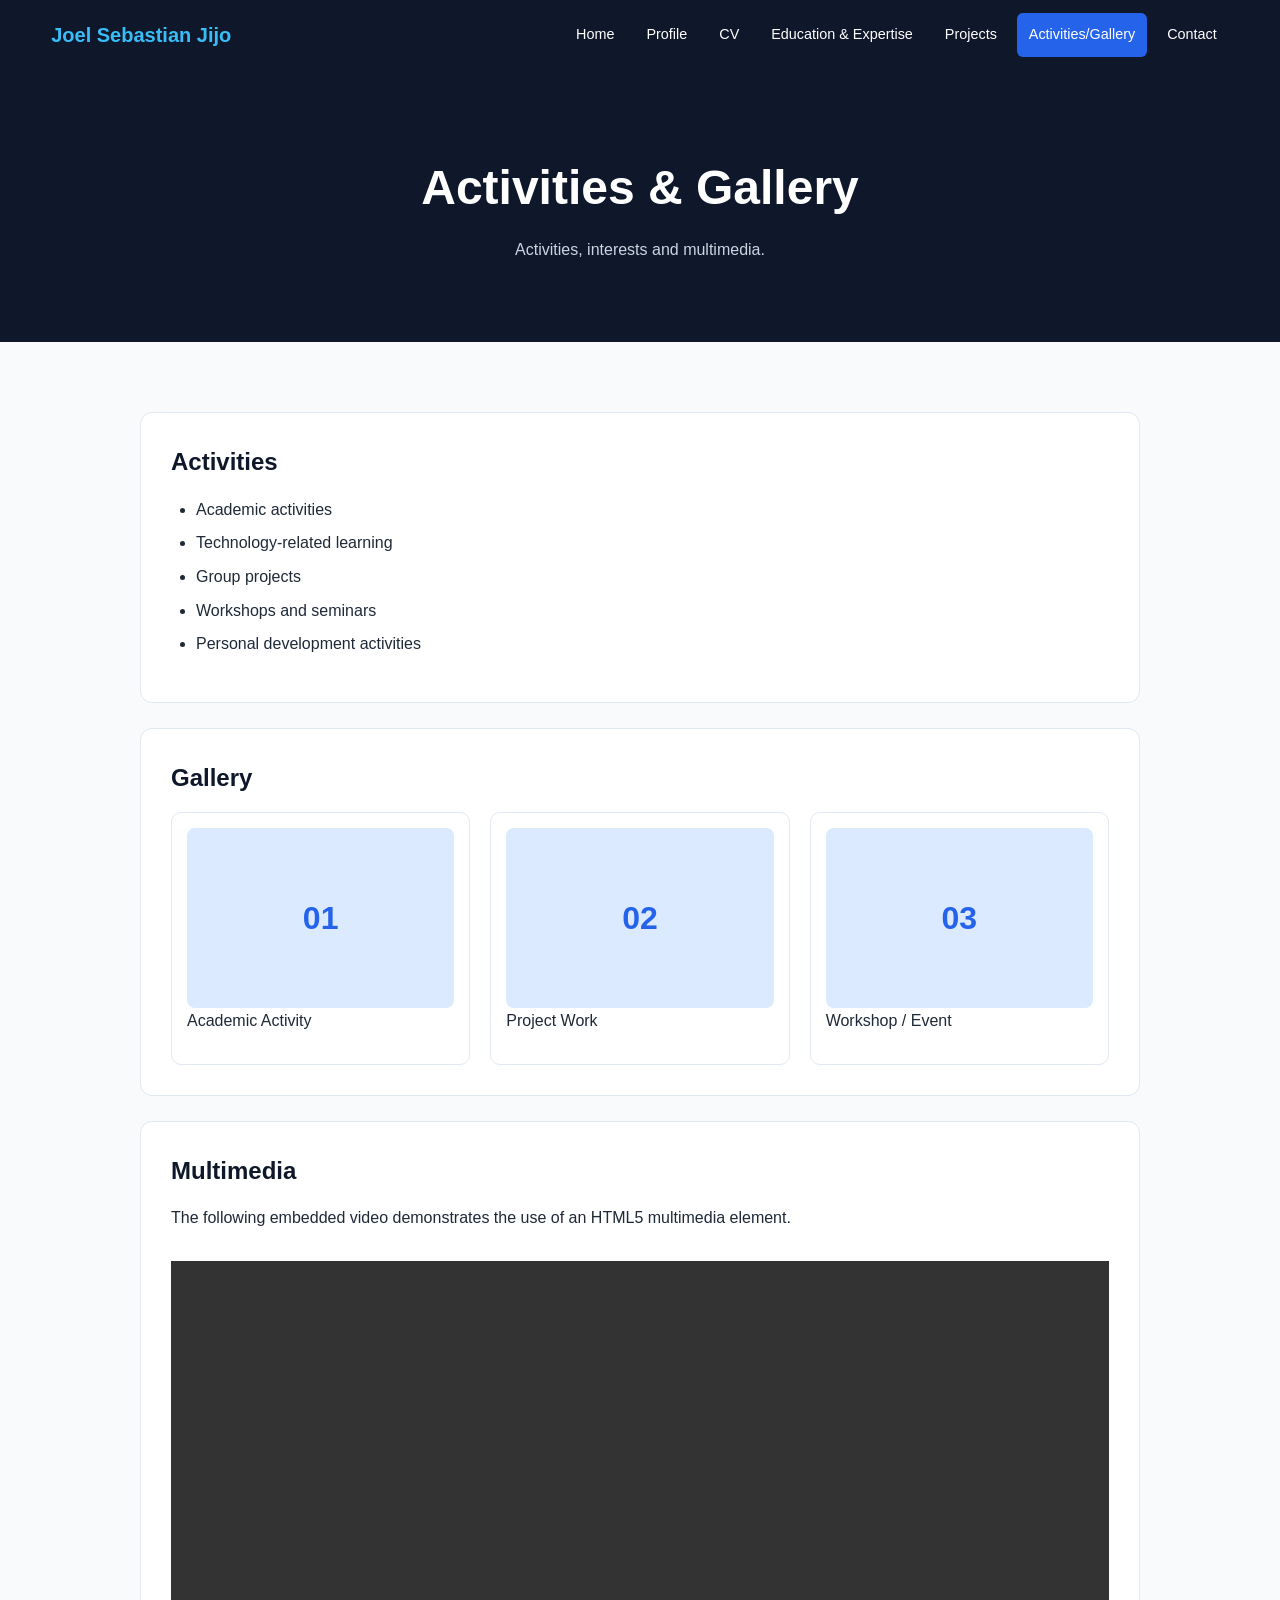
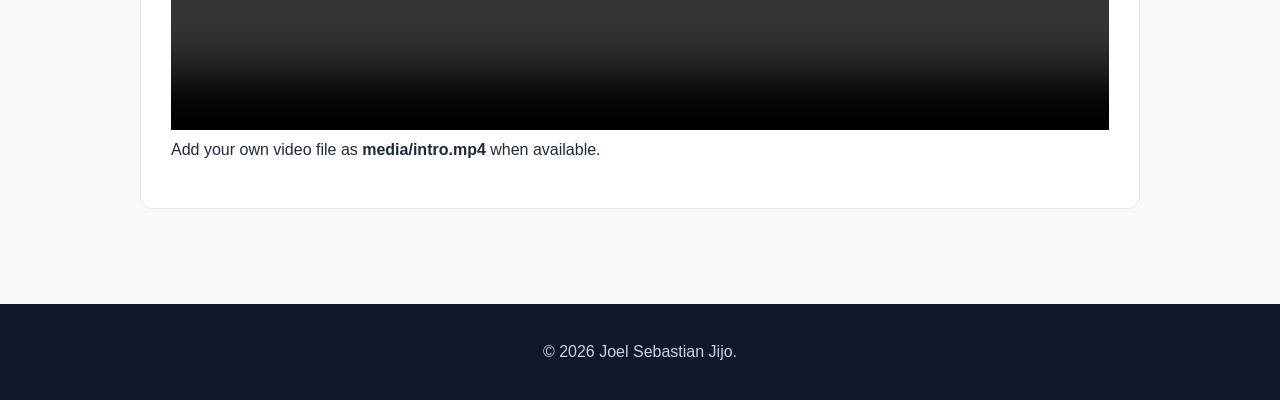
==== activities.html @ 9a3a24ae "Complete Phase 1 personal portfolio website" ====
<!DOCTYPE html>
<html lang="en">
<head>
    <meta charset="UTF-8">
    <meta name="viewport" content="width=device-width, initial-scale=1.0">
    <meta name="description" content="Activities and gallery of Joel Sebastian Jijo.">
    <meta name="author" content="Joel Sebastian Jijo">
    <title>Activities & Gallery | Joel Sebastian Jijo</title>
    <link rel="stylesheet" href="css/style.css">
</head>

<body>

<header class="site-header">
    <nav class="navbar">
        <div class="logo">
            <a href="index.html">Joel Sebastian Jijo</a>
        </div>

        <ul class="nav-links">
            <li><a href="index.html">Home</a></li>
            <li><a href="profile.html">Profile</a></li>
            <li><a href="cv.html">CV</a></li>
            <li><a href="education.html">Education & Expertise</a></li>
            <li><a href="projects.html">Projects</a></li>
            <li><a class="active" href="activities.html">Activities/Gallery</a></li>
            <li><a href="contact.html">Contact</a></li>
        </ul>
    </nav>
</header>

<main>

<section class="page-header">
    <h1>Activities & Gallery</h1>
    <p>Activities, interests and multimedia.</p>
</section>

<section class="content">

<article>
    <h2>Activities</h2>

    <ul>
        <li>Academic activities</li>
        <li>Technology-related learning</li>
        <li>Group projects</li>
        <li>Workshops and seminars</li>
        <li>Personal development activities</li>
    </ul>
</article>

<article>
    <h2>Gallery</h2>

    <div class="gallery">

        <div class="gallery-item">
            <div class="gallery-placeholder">01</div>
            <p>Academic Activity</p>
        </div>

        <div class="gallery-item">
            <div class="gallery-placeholder">02</div>
            <p>Project Work</p>
        </div>

        <div class="gallery-item">
            <div class="gallery-placeholder">03</div>
            <p>Workshop / Event</p>
        </div>

    </div>
</article>

<article>
    <h2>Multimedia</h2>

    <p>
        The following embedded video demonstrates the use of an HTML5
        multimedia element.
    </p>

    <div class="media-container">

        <video controls width="100%">
            <source src="media/intro.mp4" type="video/mp4">
            Your browser does not support the video element.
        </video>

    </div>

    <p>
        Add your own video file as
        <strong>media/intro.mp4</strong> when available.
    </p>
</article>

</section>

</main>

<footer class="site-footer">
    <p>&copy; 2026 Joel Sebastian Jijo.</p>
</footer>

</body>
</html>
---- css/style.css ----
/* ==============================
   General Styles
================================= */

* {
    margin: 0;
    padding: 0;
    box-sizing: border-box;
}

html {
    scroll-behavior: smooth;
}

body {
    font-family: Arial, Helvetica, sans-serif;
    line-height: 1.6;
    color: #1f2937;
    background-color: #f8fafc;
}

a {
    color: inherit;
    text-decoration: none;
}

img {
    max-width: 100%;
    display: block;
}

.container {
    width: min(1100px, 90%);
    margin: auto;
}


/* ==============================
   Navigation
================================= */

.site-header {
    background: #0f172a;
    color: white;
    position: sticky;
    top: 0;
    z-index: 1000;
}

.navbar {
    width: min(1200px, 92%);
    margin: auto;
    min-height: 70px;

    display: flex;
    justify-content: space-between;
    align-items: center;
    gap: 20px;
}

.logo a {
    font-size: 1.25rem;
    font-weight: 700;
    color: #38bdf8;
}

.nav-links {
    list-style: none;

    display: flex;
    flex-wrap: wrap;
    justify-content: center;
    gap: 8px;
}

.nav-links a {
    display: block;
    padding: 10px 12px;
    border-radius: 6px;
    font-size: 0.9rem;
    transition: 0.3s;
}

.nav-links a:hover,
.nav-links a.active {
    background: #2563eb;
    color: white;
}


/* ==============================
   Hero
================================= */

.hero {
    width: min(1100px, 90%);
    margin: auto;
    min-height: 75vh;

    display: grid;
    grid-template-columns: 2fr 1fr;
    align-items: center;
    gap: 60px;
}

.hero-content h1 {
    font-size: clamp(2.5rem, 6vw, 4.5rem);
    line-height: 1.1;
    margin: 15px 0;
    color: #0f172a;
}

.hero-content h1 span {
    color: #2563eb;
}

.hero-content > p:not(.eyebrow) {
    max-width: 650px;
    font-size: 1.1rem;
    color: #64748b;
}

.eyebrow {
    color: #2563eb;
    font-weight: bold;
    letter-spacing: 2px;
    font-size: 0.85rem;
}

.hero-buttons {
    margin-top: 30px;

    display: flex;
    flex-wrap: wrap;
    gap: 15px;
}

.btn {
    display: inline-block;
    padding: 12px 22px;
    background: #2563eb;
    color: white;
    border: 2px solid #2563eb;
    border-radius: 8px;
    font-weight: bold;
    transition: 0.3s;
}

.btn:hover {
    background: #1d4ed8;
    transform: translateY(-2px);
}

.btn-outline {
    background: transparent;
    color: #2563eb;
}

.btn-outline:hover {
    color: white;
}


/* ==============================
   Hero Card
================================= */

.hero-card {
    background: white;
    padding: 35px;
    border-radius: 20px;
    text-align: center;

    border: 1px solid #e2e8f0;

    box-shadow: 0 15px 40px rgba(15, 23, 42, 0.1);
}

.profile-placeholder {
    width: 180px;
    height: 180px;
    margin: auto auto 20px;

    display: grid;
    place-items: center;

    border-radius: 50%;
    background: linear-gradient(135deg, #2563eb, #38bdf8);
    color: white;

    font-size: 3rem;
    font-weight: bold;
}

.hero-card h2 {
    margin-bottom: 8px;
}

.hero-card p {
    color: #64748b;
}


/* ==============================
   Sections
================================= */

.section {
    width: min(1100px, 90%);
    margin: auto;
    padding: 90px 0;
}

.section-heading {
    text-align: center;
    margin-bottom: 40px;
}

.section-heading h2 {
    font-size: 2.3rem;
    margin-top: 8px;
    color: #0f172a;
}


/* ==============================
   Cards / Grid
================================= */

.cards {
    display: grid;
    gap: 25px;
}

.three-column {
    grid-template-columns: repeat(3, 1fr);
}

.card {
    background: white;
    padding: 30px;
    border-radius: 12px;

    border: 1px solid #e2e8f0;

    box-shadow: 0 8px 25px rgba(15, 23, 42, 0.06);
}

.card h3 {
    color: #0f172a;
    margin-bottom: 12px;
}

.card p {
    color: #64748b;
    margin-bottom: 15px;
}

.card a {
    color: #2563eb;
    font-weight: bold;
}


/* ==============================
   Page Header
================================= */

.page-header {
    background: #0f172a;
    color: white;
    padding: 80px 5%;
    text-align: center;
}

.page-header h1 {
    font-size: 3rem;
    margin-bottom: 10px;
}

.page-header p {
    color: #cbd5e1;
}


/* ==============================
   Content
================================= */

.content {
    width: min(1000px, 90%);
    margin: auto;
    padding: 70px 0;
}

.content article {
    background: white;
    padding: 30px;
    margin-bottom: 25px;
    border-radius: 12px;
    border: 1px solid #e2e8f0;
}

.content h2 {
    color: #0f172a;
    margin-bottom: 15px;
}

.content p {
    margin-bottom: 15px;
}

.content ul {
    padding-left: 25px;
    margin-bottom: 15px;
}

.content li {
    margin-bottom: 8px;
}


/* ==============================
   Tables
================================= */

.table-container {
    overflow-x: auto;
}

table {
    width: 100%;
    border-collapse: collapse;
    margin-top: 20px;
    background: white;
}

th,
td {
    padding: 14px;
    border: 1px solid #cbd5e1;
    text-align: left;
}

th {
    background: #2563eb;
    color: white;
}

tr:nth-child(even) {
    background: #f1f5f9;
}


/* ==============================
   Projects
================================= */

.project-grid {
    display: grid;
    grid-template-columns: repeat(2, 1fr);
    gap: 25px;
}

.project-card {
    background: white;
    border: 1px solid #e2e8f0;
    border-radius: 12px;
    padding: 30px;
}

.project-card h2 {
    color: #2563eb;
    margin-bottom: 12px;
}


/* ==============================
   Gallery
================================= */

.gallery {
    display: grid;
    grid-template-columns: repeat(3, 1fr);
    gap: 20px;
}

.gallery-item {
    background: white;
    padding: 15px;
    border-radius: 10px;
    border: 1px solid #e2e8f0;
}

.gallery-placeholder {
    height: 180px;
    display: grid;
    place-items: center;
    background: #dbeafe;
    color: #2563eb;
    font-size: 2rem;
    font-weight: bold;
    border-radius: 8px;
}


/* ==============================
   Contact Form
================================= */

.contact-grid {
    display: grid;
    grid-template-columns: 1fr 1.5fr;
    gap: 30px;
}

.form-group {
    margin-bottom: 20px;
}

.form-group label {
    display: block;
    margin-bottom: 7px;
    font-weight: bold;
}

input,
textarea,
select {
    width: 100%;
    padding: 12px;
    border: 1px solid #cbd5e1;
    border-radius: 7px;
    font: inherit;
}

textarea {
    min-height: 150px;
    resize: vertical;
}

.radio-group,
.checkbox-group {
    display: flex;
    gap: 15px;
    flex-wrap: wrap;
}

.radio-group label,
.checkbox-group label {
    font-weight: normal;
}

input[type="radio"],
input[type="checkbox"] {
    width: auto;
}


/* ==============================
   Multimedia
================================= */

.media-container {
    margin-top: 30px;
}

iframe {
    width: 100%;
    min-height: 350px;
    border: 0;
    border-radius: 10px;
}


/* ==============================
   Footer
================================= */

.site-footer {
    background: #0f172a;
    color: #cbd5e1;
    text-align: center;
    padding: 30px 20px;
}

.site-footer p {
    margin: 5px;
}


/* ==============================
   Responsive Design
================================= */

@media (max-width: 850px) {

    .navbar {
        flex-direction: column;
        padding: 15px 0;
    }

    .nav-links {
        width: 100%;
    }

    .hero {
        grid-template-columns: 1fr;
        text-align: center;
        padding: 60px 0;
    }

    .hero-buttons {
        justify-content: center;
    }

    .three-column {
        grid-template-columns: 1fr;
    }

    .project-grid {
        grid-template-columns: 1fr;
    }

    .gallery {
        grid-template-columns: repeat(2, 1fr);
    }

    .contact-grid {
        grid-template-columns: 1fr;
    }
}


@media (max-width: 550px) {

    .nav-links {
        flex-direction: column;
        align-items: stretch;
    }

    .nav-links a {
        text-align: center;
    }

    .hero-content h1 {
        font-size: 2.5rem;
    }

    .section {
        padding: 60px 0;
    }

    .page-header h1 {
        font-size: 2.2rem;
    }

    .gallery {
        grid-template-columns: 1fr;
    }

    .hero-card {
        padding: 25px;
    }

    .profile-placeholder {
        width: 140px;
        height: 140px;
    }
}
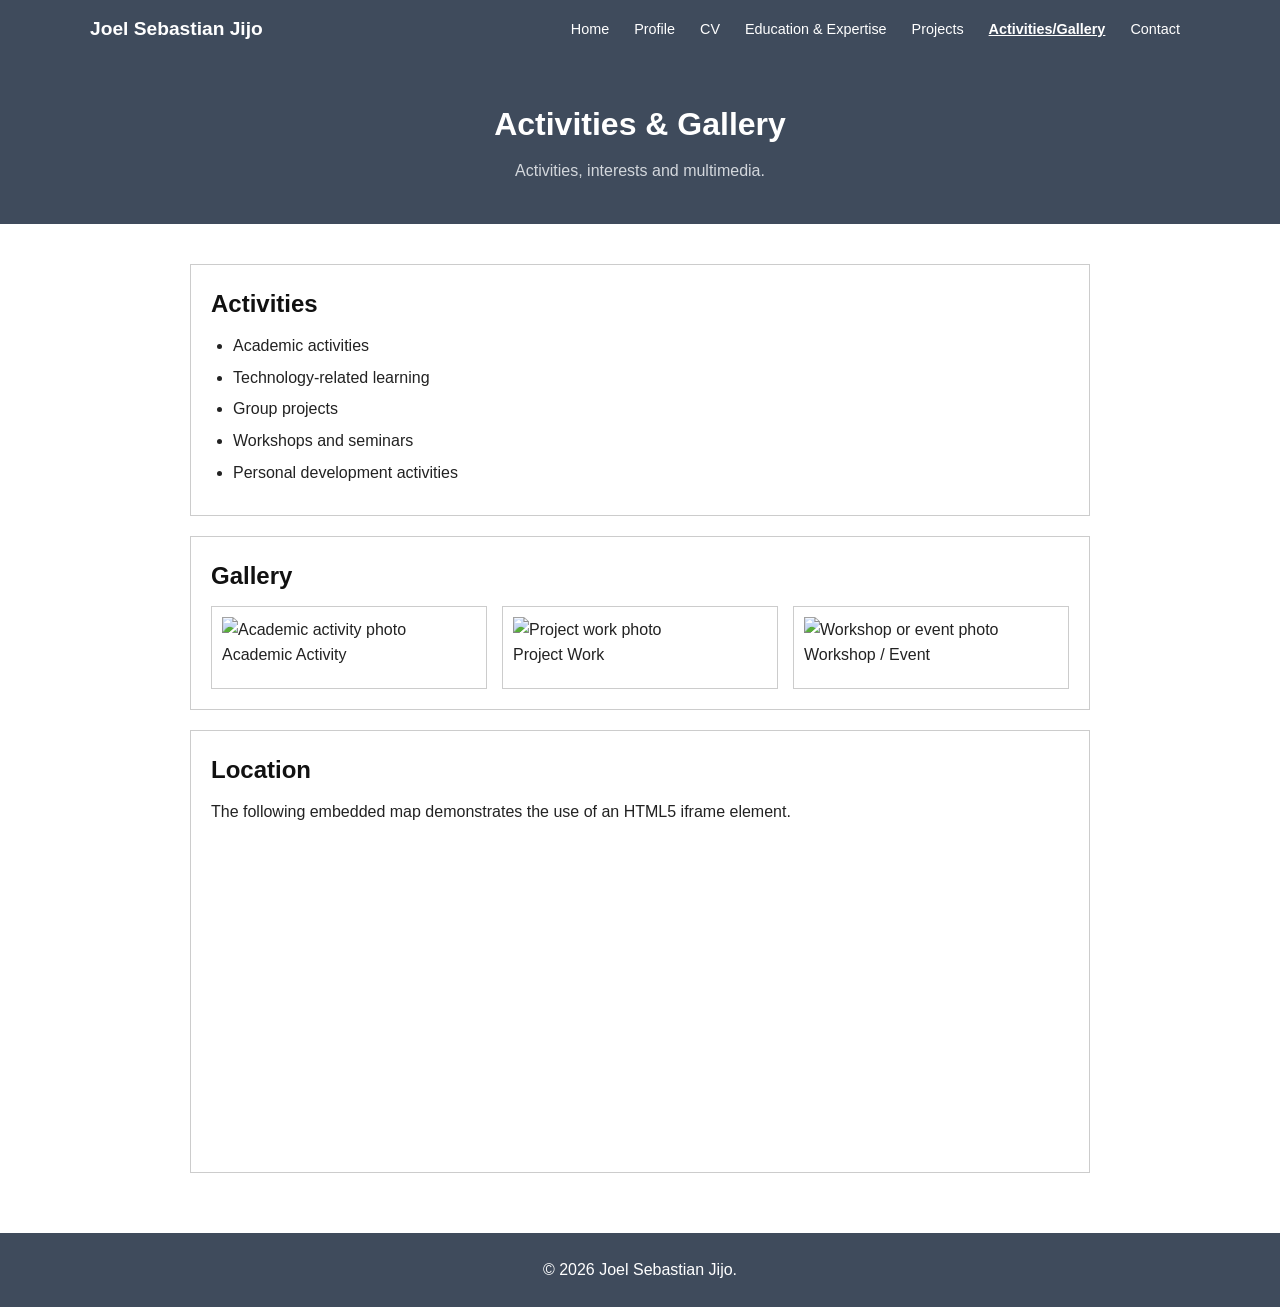
==== commit 59cbe131: "Phase 1: fill in real content, add images, map iframe, fix contact links" ====
--- a/activities.html
+++ b/activities.html
@@ -56,17 +56,17 @@
     <div class="gallery">
 
         <div class="gallery-item">
-            <div class="gallery-placeholder">01</div>
+            <img src="images/activity-1.jpg" alt="Academic activity photo">
             <p>Academic Activity</p>
         </div>
 
         <div class="gallery-item">
-            <div class="gallery-placeholder">02</div>
+            <img src="images/activity-2.jpg" alt="Project work photo">
             <p>Project Work</p>
         </div>
 
         <div class="gallery-item">
-            <div class="gallery-placeholder">03</div>
+            <img src="images/activity-3.jpg" alt="Workshop or event photo">
             <p>Workshop / Event</p>
         </div>
 
@@ -74,26 +74,23 @@
 </article>
 
 <article>
-    <h2>Multimedia</h2>
+    <h2>Location</h2>
 
     <p>
-        The following embedded video demonstrates the use of an HTML5
-        multimedia element.
+        The following embedded map demonstrates the use of an HTML5
+        iframe element.
     </p>
 
     <div class="media-container">
 
-        <video controls width="100%">
-            <source src="media/intro.mp4" type="video/mp4">
-            Your browser does not support the video element.
-        </video>
+        <iframe
+            src="https://www.google.com/maps?q=Kerala,India&output=embed"
+            loading="lazy"
+            referrerpolicy="no-referrer-when-downgrade"
+            title="My location on Google Maps">
+        </iframe>
 
     </div>
-
-    <p>
-        Add your own video file as
-        <strong>media/intro.mp4</strong> when available.
-    </p>
 </article>
 
 </section>
--- a/css/style.css
+++ b/css/style.css
@@ -8,20 +8,16 @@
     box-sizing: border-box;
 }
 
-html {
-    scroll-behavior: smooth;
-}
-
 body {
     font-family: Arial, Helvetica, sans-serif;
     line-height: 1.6;
-    color: #1f2937;
-    background-color: #f8fafc;
+    color: #222222;
+    background-color: #ffffff;
 }
 
 a {
-    color: inherit;
-    text-decoration: none;
+    color: #3f4b5c;
+    text-decoration: underline;
 }
 
 img {
@@ -30,7 +26,8 @@
 }
 
 .container {
-    width: min(1100px, 90%);
+    width: 90%;
+    max-width: 1000px;
     margin: auto;
 }
 
@@ -40,28 +37,28 @@
 ================================= */
 
 .site-header {
-    background: #0f172a;
-    color: white;
-    position: sticky;
-    top: 0;
-    z-index: 1000;
+    background: #3f4b5c;
+    color: white;
+    padding: 10px 0;
 }
 
 .navbar {
-    width: min(1200px, 92%);
+    width: 90%;
+    max-width: 1100px;
     margin: auto;
-    min-height: 70px;
-
-    display: flex;
+
+    display: flex;
+    flex-wrap: wrap;
     justify-content: space-between;
     align-items: center;
-    gap: 20px;
+    gap: 10px;
 }
 
 .logo a {
-    font-size: 1.25rem;
-    font-weight: 700;
-    color: #38bdf8;
+    font-size: 1.2rem;
+    font-weight: bold;
+    color: white;
+    text-decoration: none;
 }
 
 .nav-links {
@@ -69,22 +66,21 @@
 
     display: flex;
     flex-wrap: wrap;
-    justify-content: center;
-    gap: 8px;
+    gap: 5px;
 }
 
 .nav-links a {
     display: block;
-    padding: 10px 12px;
-    border-radius: 6px;
+    padding: 8px 10px;
+    color: white;
+    text-decoration: none;
     font-size: 0.9rem;
-    transition: 0.3s;
 }
 
 .nav-links a:hover,
 .nav-links a.active {
-    background: #2563eb;
-    color: white;
+    text-decoration: underline;
+    font-weight: bold;
 }
 
 
@@ -93,71 +89,72 @@
 ================================= */
 
 .hero {
-    width: min(1100px, 90%);
+    width: 90%;
+    max-width: 1000px;
     margin: auto;
-    min-height: 75vh;
-
-    display: grid;
-    grid-template-columns: 2fr 1fr;
+    padding: 40px 0;
+
+    display: flex;
+    flex-wrap: wrap;
     align-items: center;
-    gap: 60px;
+    gap: 30px;
+}
+
+.hero-content {
+    flex: 2;
+    min-width: 280px;
 }
 
 .hero-content h1 {
-    font-size: clamp(2.5rem, 6vw, 4.5rem);
-    line-height: 1.1;
-    margin: 15px 0;
-    color: #0f172a;
+    font-size: 2.2rem;
+    margin: 10px 0;
+    color: #111111;
 }
 
 .hero-content h1 span {
-    color: #2563eb;
+    color: #3f4b5c;
 }
 
 .hero-content > p:not(.eyebrow) {
-    max-width: 650px;
-    font-size: 1.1rem;
-    color: #64748b;
+    font-size: 1rem;
+    color: #444444;
 }
 
 .eyebrow {
-    color: #2563eb;
-    font-weight: bold;
-    letter-spacing: 2px;
+    color: #3f4b5c;
+    font-weight: bold;
     font-size: 0.85rem;
 }
 
 .hero-buttons {
-    margin-top: 30px;
-
-    display: flex;
-    flex-wrap: wrap;
-    gap: 15px;
+    margin-top: 20px;
+
+    display: flex;
+    flex-wrap: wrap;
+    gap: 10px;
 }
 
 .btn {
     display: inline-block;
-    padding: 12px 22px;
-    background: #2563eb;
-    color: white;
-    border: 2px solid #2563eb;
-    border-radius: 8px;
-    font-weight: bold;
-    transition: 0.3s;
+    padding: 10px 18px;
+    background: #3f4b5c;
+    color: white;
+    text-decoration: none;
+    border: 2px solid #3f4b5c;
+    font-weight: bold;
 }
 
 .btn:hover {
-    background: #1d4ed8;
-    transform: translateY(-2px);
+    background: #2e3746;
 }
 
 .btn-outline {
-    background: transparent;
-    color: #2563eb;
+    background: white;
+    color: #3f4b5c;
 }
 
 .btn-outline:hover {
-    color: white;
+    background: #e7e9ec;
 }
 
 
@@ -166,38 +163,38 @@
 ================================= */
 
 .hero-card {
-    background: white;
-    padding: 35px;
-    border-radius: 20px;
+    flex: 1;
+    min-width: 220px;
+
+    background: #f5f5f5;
+    padding: 25px;
     text-align: center;
-
-    border: 1px solid #e2e8f0;
-
-    box-shadow: 0 15px 40px rgba(15, 23, 42, 0.1);
+    border: 1px solid #cccccc;
 }
 
 .profile-placeholder {
-    width: 180px;
-    height: 180px;
-    margin: auto auto 20px;
-
-    display: grid;
-    place-items: center;
+    width: 120px;
+    height: 120px;
+    margin: 0 auto 15px;
+
+    display: flex;
+    align-items: center;
+    justify-content: center;
 
     border-radius: 50%;
-    background: linear-gradient(135deg, #2563eb, #38bdf8);
-    color: white;
-
-    font-size: 3rem;
+    background: #3f4b5c;
+    color: white;
+
+    font-size: 2rem;
     font-weight: bold;
 }
 
 .hero-card h2 {
-    margin-bottom: 8px;
+    margin-bottom: 5px;
 }
 
 .hero-card p {
-    color: #64748b;
+    color: #555555;
 }
 
 
@@ -206,20 +203,21 @@
 ================================= */
 
 .section {
-    width: min(1100px, 90%);
+    width: 90%;
+    max-width: 1000px;
     margin: auto;
-    padding: 90px 0;
+    padding: 50px 0;
 }
 
 .section-heading {
     text-align: center;
-    margin-bottom: 40px;
+    margin-bottom: 25px;
 }
 
 .section-heading h2 {
-    font-size: 2.3rem;
-    margin-top: 8px;
-    color: #0f172a;
+    font-size: 1.8rem;
+    margin-top: 5px;
+    color: #111111;
 }
 
 
@@ -228,36 +226,33 @@
 ================================= */
 
 .cards {
-    display: grid;
-    gap: 25px;
-}
-
-.three-column {
-    grid-template-columns: repeat(3, 1fr);
+    display: flex;
+    flex-wrap: wrap;
+    gap: 20px;
+}
+
+.three-column .card {
+    flex: 1;
+    min-width: 220px;
 }
 
 .card {
-    background: white;
-    padding: 30px;
-    border-radius: 12px;
-
-    border: 1px solid #e2e8f0;
-
-    box-shadow: 0 8px 25px rgba(15, 23, 42, 0.06);
+    background: #ffffff;
+    padding: 20px;
+    border: 1px solid #cccccc;
 }
 
 .card h3 {
-    color: #0f172a;
-    margin-bottom: 12px;
+    color: #111111;
+    margin-bottom: 8px;
 }
 
 .card p {
-    color: #64748b;
-    margin-bottom: 15px;
+    color: #444444;
+    margin-bottom: 10px;
 }
 
 .card a {
-    color: #2563eb;
     font-weight: bold;
 }
 
@@ -267,56 +262,56 @@
 ================================= */
 
 .page-header {
-    background: #0f172a;
-    color: white;
-    padding: 80px 5%;
+    background: #3f4b5c;
+    color: white;
+    padding: 40px 5%;
     text-align: center;
 }
 
 .page-header h1 {
-    font-size: 3rem;
+    font-size: 2rem;
+    margin-bottom: 8px;
+}
+
+.page-header p {
+    color: #d3d7dc;
+}
+
+
+/* ==============================
+   Content
+================================= */
+
+.content {
+    width: 90%;
+    max-width: 900px;
+    margin: auto;
+    padding: 40px 0;
+}
+
+.content article {
+    background: #ffffff;
+    padding: 20px;
+    margin-bottom: 20px;
+    border: 1px solid #cccccc;
+}
+
+.content h2 {
+    color: #111111;
     margin-bottom: 10px;
 }
 
-.page-header p {
-    color: #cbd5e1;
-}
-
-
-/* ==============================
-   Content
-================================= */
-
-.content {
-    width: min(1000px, 90%);
-    margin: auto;
-    padding: 70px 0;
-}
-
-.content article {
-    background: white;
-    padding: 30px;
-    margin-bottom: 25px;
-    border-radius: 12px;
-    border: 1px solid #e2e8f0;
-}
-
-.content h2 {
-    color: #0f172a;
-    margin-bottom: 15px;
-}
-
 .content p {
-    margin-bottom: 15px;
+    margin-bottom: 10px;
 }
 
 .content ul {
-    padding-left: 25px;
-    margin-bottom: 15px;
+    padding-left: 22px;
+    margin-bottom: 10px;
 }
 
 .content li {
-    margin-bottom: 8px;
+    margin-bottom: 6px;
 }
 
 
@@ -331,24 +326,24 @@
 table {
     width: 100%;
     border-collapse: collapse;
-    margin-top: 20px;
+    margin-top: 15px;
     background: white;
 }
 
 th,
 td {
-    padding: 14px;
-    border: 1px solid #cbd5e1;
+    padding: 10px;
+    border: 1px solid #cccccc;
     text-align: left;
 }
 
 th {
-    background: #2563eb;
+    background: #3f4b5c;
     color: white;
 }
 
 tr:nth-child(even) {
-    background: #f1f5f9;
+    background: #f5f5f5;
 }
 
 
@@ -357,70 +352,79 @@
 ================================= */
 
 .project-grid {
-    display: grid;
-    grid-template-columns: repeat(2, 1fr);
+    display: flex;
+    flex-wrap: wrap;
+    gap: 20px;
+}
+
+.project-card {
+    flex: 1;
+    min-width: 260px;
+
+    background: white;
+    border: 1px solid #cccccc;
+    padding: 20px;
+}
+
+.project-card h2 {
+    color: #3f4b5c;
+    margin-bottom: 8px;
+}
+
+
+/* ==============================
+   Gallery
+================================= */
+
+.gallery {
+    display: flex;
+    flex-wrap: wrap;
+    gap: 15px;
+}
+
+.gallery-item {
+    flex: 1;
+    min-width: 160px;
+
+    background: white;
+    padding: 10px;
+    border: 1px solid #cccccc;
+}
+
+.gallery-placeholder {
+    height: 140px;
+    display: flex;
+    align-items: center;
+    justify-content: center;
+    background: #e7e9ec;
+    color: #3f4b5c;
+    font-size: 1.5rem;
+    font-weight: bold;
+}
+
+
+/* ==============================
+   Contact Form
+================================= */
+
+.contact-grid {
+    display: flex;
+    flex-wrap: wrap;
     gap: 25px;
 }
 
-.project-card {
-    background: white;
-    border: 1px solid #e2e8f0;
-    border-radius: 12px;
-    padding: 30px;
-}
-
-.project-card h2 {
-    color: #2563eb;
-    margin-bottom: 12px;
-}
-
-
-/* ==============================
-   Gallery
-================================= */
-
-.gallery {
-    display: grid;
-    grid-template-columns: repeat(3, 1fr);
-    gap: 20px;
-}
-
-.gallery-item {
-    background: white;
-    padding: 15px;
-    border-radius: 10px;
-    border: 1px solid #e2e8f0;
-}
-
-.gallery-placeholder {
-    height: 180px;
-    display: grid;
-    place-items: center;
-    background: #dbeafe;
-    color: #2563eb;
-    font-size: 2rem;
-    font-weight: bold;
-    border-radius: 8px;
-}
-
-
-/* ==============================
-   Contact Form
-================================= */
-
-.contact-grid {
-    display: grid;
-    grid-template-columns: 1fr 1.5fr;
-    gap: 30px;
+.contact-grid article {
+    flex: 1;
+    min-width: 260px;
 }
 
 .form-group {
-    margin-bottom: 20px;
+    margin-bottom: 15px;
 }
 
 .form-group label {
     display: block;
-    margin-bottom: 7px;
+    margin-bottom: 5px;
     font-weight: bold;
 }
 
@@ -428,21 +432,20 @@
 textarea,
 select {
     width: 100%;
-    padding: 12px;
-    border: 1px solid #cbd5e1;
-    border-radius: 7px;
+    padding: 8px;
+    border: 1px solid #999999;
     font: inherit;
 }
 
 textarea {
-    min-height: 150px;
+    min-height: 120px;
     resize: vertical;
 }
 
 .radio-group,
 .checkbox-group {
     display: flex;
-    gap: 15px;
+    gap: 12px;
     flex-wrap: wrap;
 }
 
@@ -462,14 +465,13 @@
 ================================= */
 
 .media-container {
-    margin-top: 30px;
+    margin-top: 20px;
 }
 
 iframe {
     width: 100%;
-    min-height: 350px;
+    min-height: 300px;
     border: 0;
-    border-radius: 10px;
 }
 
 
@@ -478,14 +480,14 @@
 ================================= */
 
 .site-footer {
-    background: #0f172a;
-    color: #cbd5e1;
+    background: #3f4b5c;
+    color: white;
     text-align: center;
-    padding: 30px 20px;
+    padding: 20px;
 }
 
 .site-footer p {
-    margin: 5px;
+    margin: 4px;
 }
 
 
@@ -493,78 +495,23 @@
    Responsive Design
 ================================= */
 
-@media (max-width: 850px) {
+@media (max-width: 700px) {
 
     .navbar {
         flex-direction: column;
-        padding: 15px 0;
+        padding: 10px 0;
     }
 
     .nav-links {
-        width: 100%;
+        justify-content: center;
     }
 
     .hero {
-        grid-template-columns: 1fr;
+        flex-direction: column;
         text-align: center;
-        padding: 60px 0;
     }
 
     .hero-buttons {
         justify-content: center;
     }
-
-    .three-column {
-        grid-template-columns: 1fr;
-    }
-
-    .project-grid {
-        grid-template-columns: 1fr;
-    }
-
-    .gallery {
-        grid-template-columns: repeat(2, 1fr);
-    }
-
-    .contact-grid {
-        grid-template-columns: 1fr;
-    }
-}
-
-
-@media (max-width: 550px) {
-
-    .nav-links {
-        flex-direction: column;
-        align-items: stretch;
-    }
-
-    .nav-links a {
-        text-align: center;
-    }
-
-    .hero-content h1 {
-        font-size: 2.5rem;
-    }
-
-    .section {
-        padding: 60px 0;
-    }
-
-    .page-header h1 {
-        font-size: 2.2rem;
-    }
-
-    .gallery {
-        grid-template-columns: 1fr;
-    }
-
-    .hero-card {
-        padding: 25px;
-    }
-
-    .profile-placeholder {
-        width: 140px;
-        height: 140px;
-    }
 }
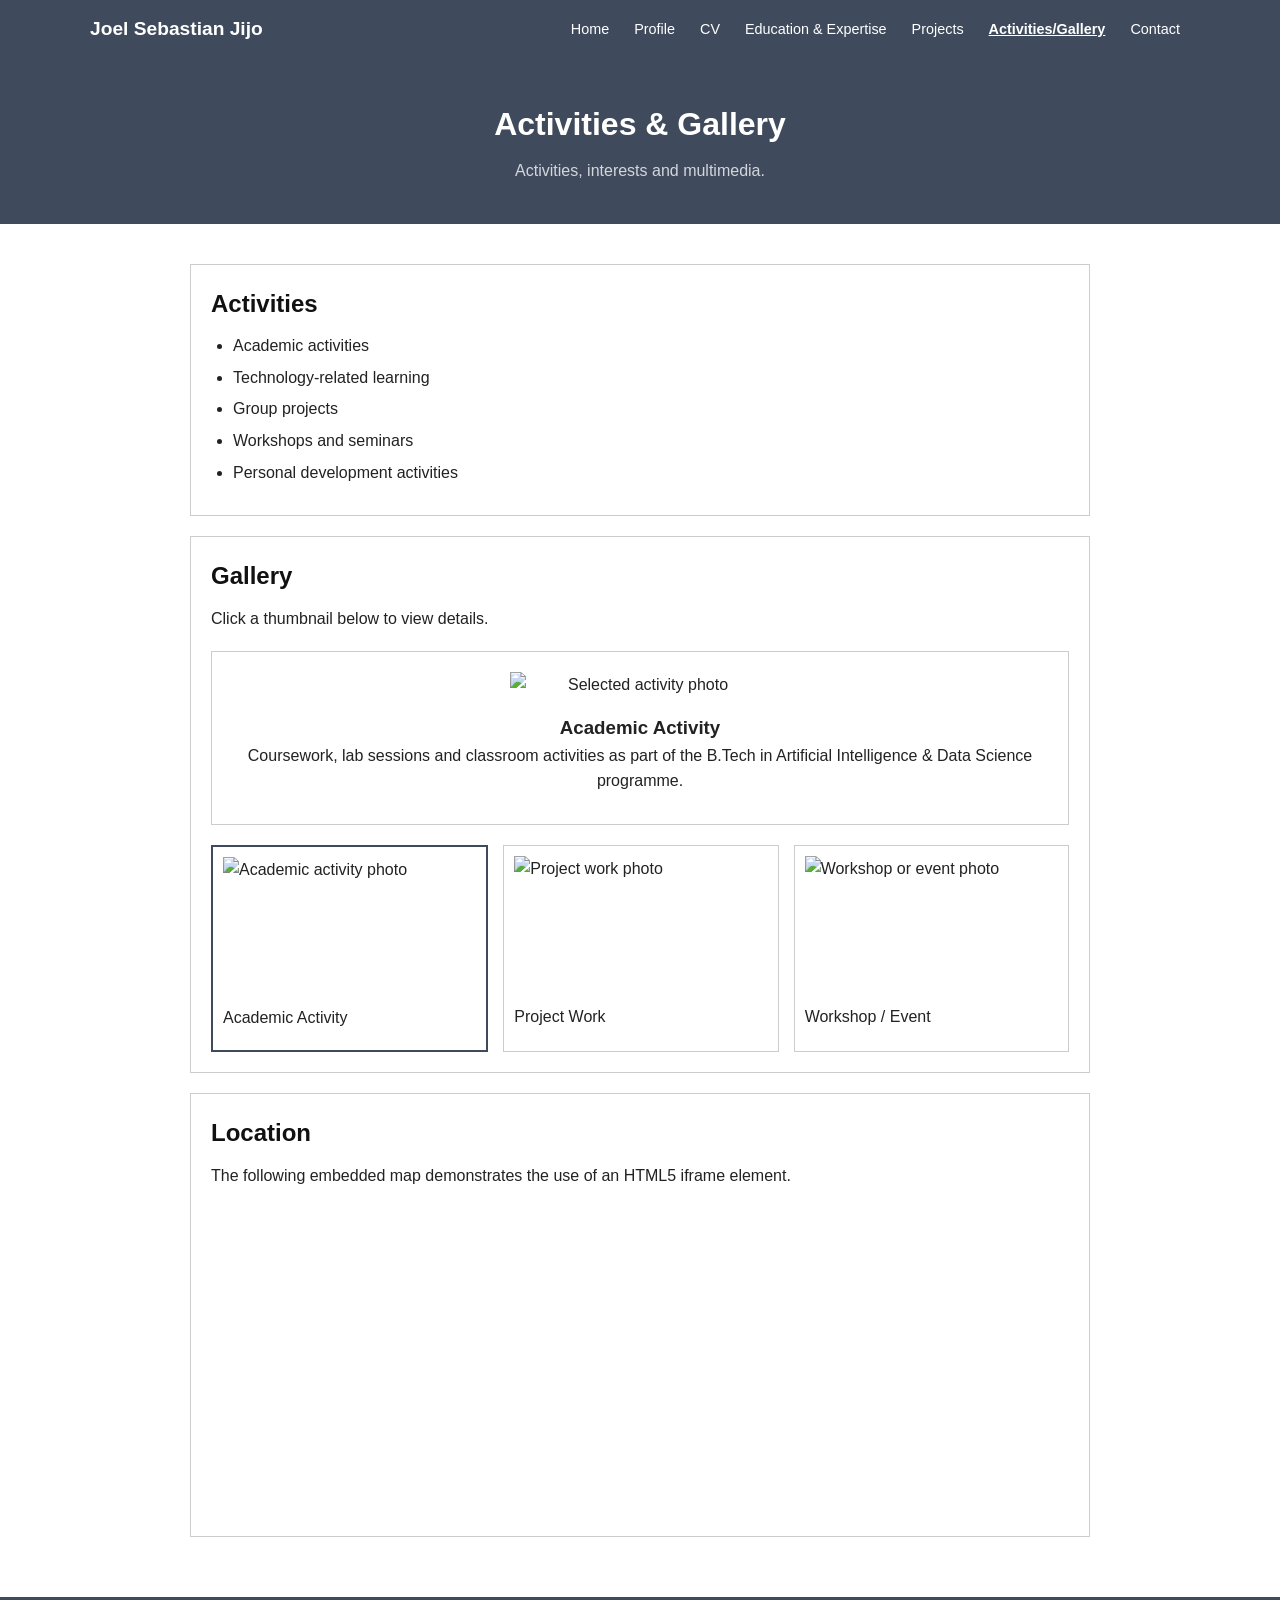
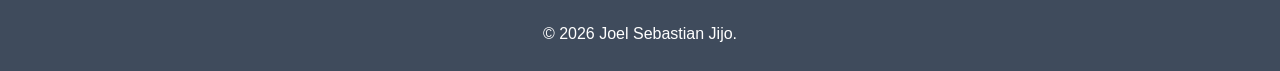
==== commit 6859ddb8: "phase 2" ====
--- a/activities.html
+++ b/activities.html
@@ -53,19 +53,30 @@
 <article>
     <h2>Gallery</h2>
 
+    <p>Click a thumbnail below to view details.</p>
+
+    <div class="gallery-display" id="gallery-display">
+        <img id="gallery-display-img" src="images/activity-1.jpg" alt="Selected activity photo">
+        <h3 id="gallery-display-title">Academic Activity</h3>
+        <p id="gallery-display-desc">
+            Coursework, lab sessions and classroom activities as part of
+            the B.Tech in Artificial Intelligence & Data Science programme.
+        </p>
+    </div>
+
     <div class="gallery">
 
-        <div class="gallery-item">
+        <div class="gallery-item gallery-thumb" data-index="0">
             <img src="images/activity-1.jpg" alt="Academic activity photo">
             <p>Academic Activity</p>
         </div>
 
-        <div class="gallery-item">
+        <div class="gallery-item gallery-thumb" data-index="1">
             <img src="images/activity-2.jpg" alt="Project work photo">
             <p>Project Work</p>
         </div>
 
-        <div class="gallery-item">
+        <div class="gallery-item gallery-thumb" data-index="2">
             <img src="images/activity-3.jpg" alt="Workshop or event photo">
             <p>Workshop / Event</p>
         </div>
@@ -101,5 +112,8 @@
     <p>&copy; 2026 Joel Sebastian Jijo.</p>
 </footer>
 
+<script src="https://code.jquery.com/jquery-3.7.1.min.js"></script>
+<script src="js/gallery.js"></script>
+
 </body>
 </html>
--- a/css/style.css
+++ b/css/style.css
@@ -172,21 +172,14 @@
     border: 1px solid #cccccc;
 }
 
-.profile-placeholder {
+.profile-photo {
     width: 120px;
     height: 120px;
     margin: 0 auto 15px;
 
-    display: flex;
-    align-items: center;
-    justify-content: center;
-
     border-radius: 50%;
-    background: #3f4b5c;
-    color: white;
-
-    font-size: 2rem;
-    font-weight: bold;
+    object-fit: cover;
+    border: 2px solid #3f4b5c;
 }
 
 .hero-card h2 {
@@ -391,15 +384,11 @@
     border: 1px solid #cccccc;
 }
 
-.gallery-placeholder {
+.gallery-item img {
+    width: 100%;
     height: 140px;
-    display: flex;
-    align-items: center;
-    justify-content: center;
-    background: #e7e9ec;
-    color: #3f4b5c;
-    font-size: 1.5rem;
-    font-weight: bold;
+    object-fit: cover;
+    margin-bottom: 8px;
 }
 
 
@@ -492,6 +481,142 @@
 
 
 /* ==============================
+   Greeting (Phase 2)
+================================= */
+
+.greeting {
+    color: #3f4b5c;
+    font-weight: bold;
+    margin-bottom: 5px;
+}
+
+
+/* ==============================
+   Gallery Display (Phase 2)
+================================= */
+
+.gallery-display {
+    background: white;
+    border: 1px solid #cccccc;
+    padding: 20px;
+    margin: 20px 0;
+    text-align: center;
+}
+
+.gallery-display img {
+    max-width: 260px;
+    margin: 0 auto 15px;
+}
+
+.gallery-thumb {
+    cursor: pointer;
+}
+
+.gallery-thumb-active {
+    border: 2px solid #3f4b5c;
+}
+
+
+/* ==============================
+   Articles List (Phase 2)
+================================= */
+
+.section-note {
+    color: #555555;
+    font-size: 0.9rem;
+    max-width: 600px;
+    margin: 8px auto 0;
+}
+
+.articles-list {
+    list-style: none;
+    max-width: 700px;
+    margin: 0 auto;
+}
+
+.articles-list li {
+    background: white;
+    border: 1px solid #cccccc;
+    padding: 12px 15px;
+    margin-bottom: 10px;
+}
+
+.articles-list a {
+    font-weight: bold;
+}
+
+.article-author {
+    color: #555555;
+    font-size: 0.9rem;
+}
+
+
+/* ==============================
+   Weather Widget (Phase 2)
+================================= */
+
+.weather-box {
+    max-width: 500px;
+    margin: 0 auto;
+    text-align: center;
+}
+
+.weather-form {
+    display: flex;
+    gap: 10px;
+    flex-wrap: wrap;
+    justify-content: center;
+}
+
+.weather-form input {
+    flex: 1;
+    min-width: 140px;
+}
+
+.weather-result {
+    margin-top: 20px;
+}
+
+.weather-card {
+    display: flex;
+    align-items: center;
+    justify-content: center;
+    gap: 15px;
+
+    background: white;
+    border: 1px solid #cccccc;
+    padding: 15px 20px;
+}
+
+.weather-card img {
+    width: 60px;
+    height: 60px;
+}
+
+.weather-error {
+    color: #b00020;
+}
+
+
+/* ==============================
+   Form Validation (Phase 2)
+================================= */
+
+.form-error {
+    display: block;
+    color: #b00020;
+    font-size: 0.85rem;
+    margin-top: 4px;
+}
+
+.form-success {
+    color: #1e7e34;
+    font-weight: bold;
+    margin-bottom: 10px;
+}
+
+
+/* ==============================
    Responsive Design
 ================================= */
 
@@ -514,4 +639,4 @@
     .hero-buttons {
         justify-content: center;
     }
-}+}
